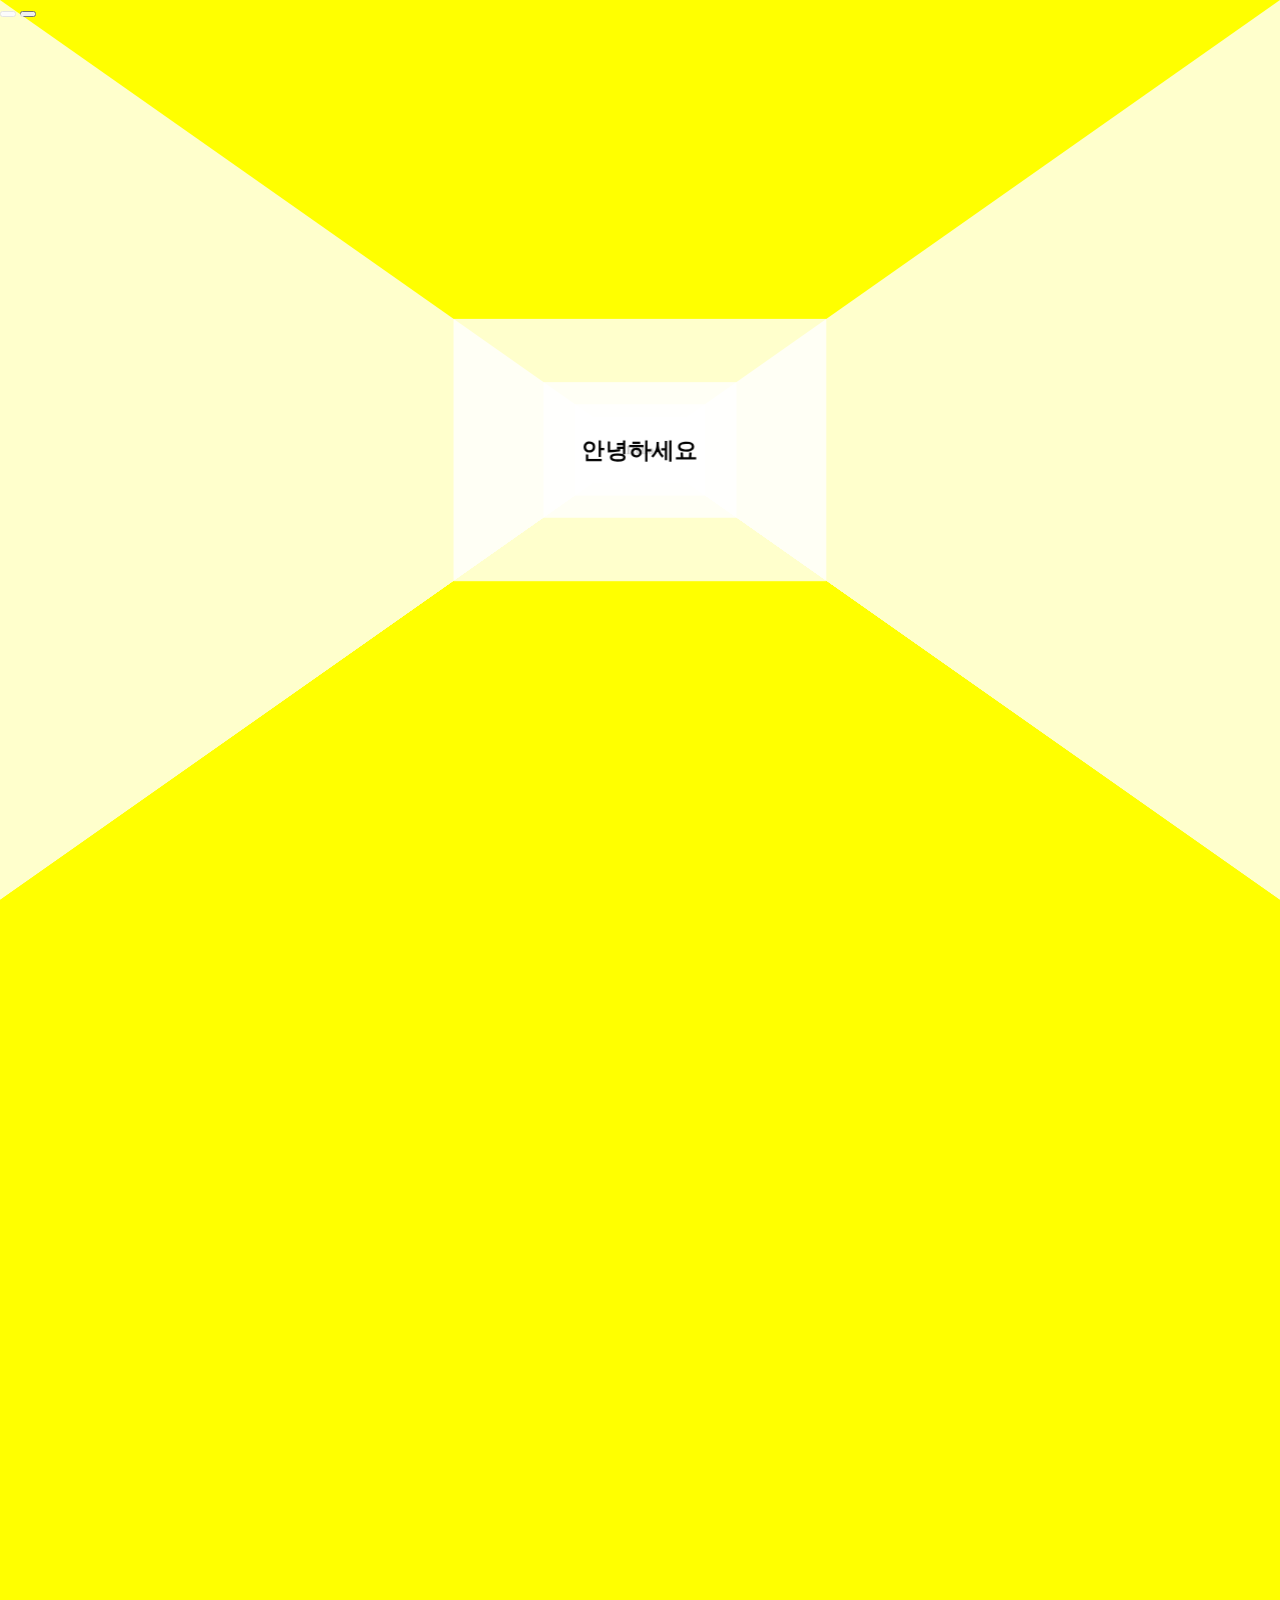
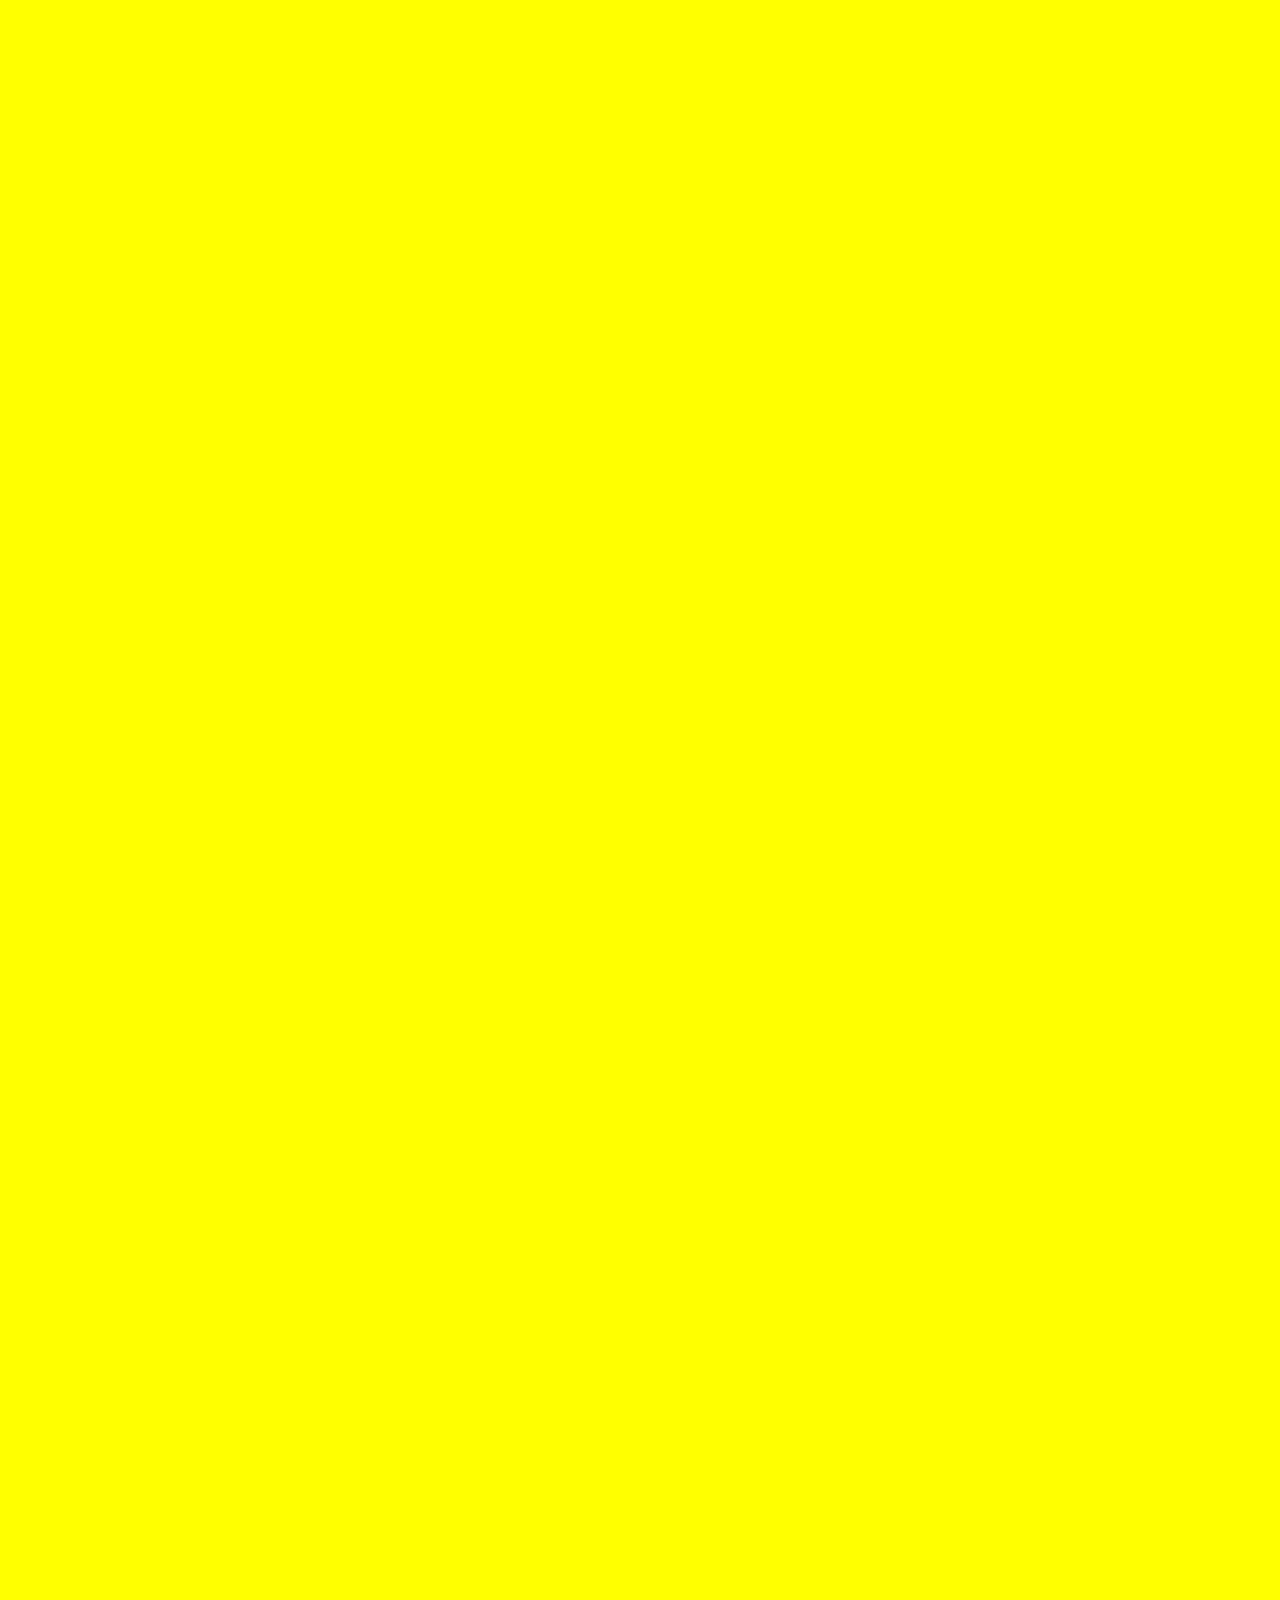
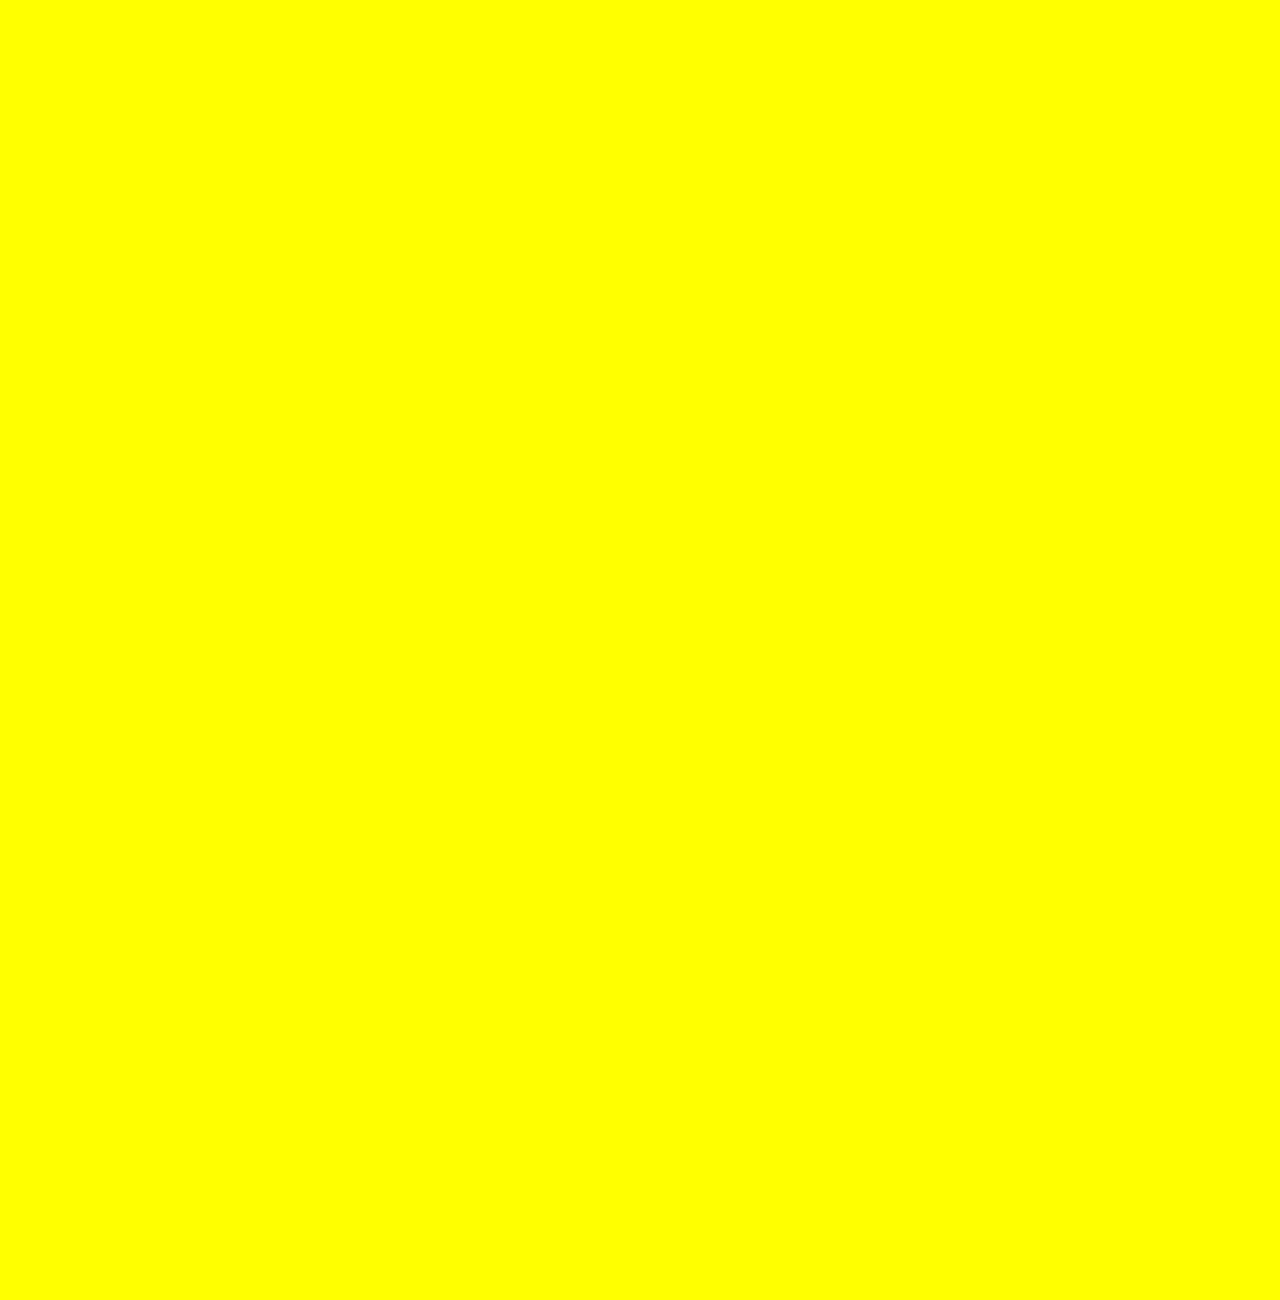
==== 12. 전진 3d 스크롤/index.html @ 977754c3 "전진! 3D 스크롤" ====
<!DOCTYPE html>
<html lang="ko">
<head>
  <meta charset="UTF-8">
  <meta http-equiv="X-UA-Compatible" content="IE=edge">
  <meta name="viewport" content="width=device-width, initial-scale=1.0">
  <title>전진! 3D 스크롤</title>
  <link rel="stylesheet" href="css/reset.css">
  <link rel="stylesheet" href="css/style.css">
</head>
<body>
  
  <div class="progress-bar-con">
    <div class="progress-bar"></div>
  </div>
  <div class="select-character">
    <button class="select-character-btn select-character-btn-ilbuni" data-char="ilbuni"></button>
    <button class="select-character-btn select-character-btn-ragirl" data-char="ragirl"></button>
  </div>

  <div class="world">
    <div class="stage">
      <div class="house">
        <section class="wall wall-left"></section>
        <section class="wall wall-right"></section>
        <section class="wall wall-front wall-front-a">
          <div class="wall-content">
            <h2 class="wall-title">안녕하세요</h2>
          </div>
        </section>
        <section class="wall wall-front wall-front-b">
          <div class="wall-content">
            <h2 class="wall-title">Hello</h2>
          </div>
        </section>
        <section class="wall wall-front wall-front-c">
          <div class="wall-content">
            <h2 class="wall-title">Hola</h2>
          </div>
        </section>
        <section class="wall wall-front wall-front-d">
          <div class="wall-content">
            <h2 class="wall-title" lang="ja-JP">こんにちは</h2>
          </div>
        </section>
      </div>
      <!-- house end -->
      <!-- <div>

        캐릭터 놓는 곳

      </div> -->

    </div>
    <!-- stage end -->
  </div>
  <!-- world end -->

  <script src="js/main.js"></script>
  <script src="js/wall3d.js"></script>
</body>
</html>
---- 12. 전진 3d 스크롤/css/style.css ----
body {
  height: 500vh;
  background: yellow;
}

.world {
  position: fixed;
  top: 0;
  left: 0;
  width: 100vw;
  height: 100vh; 
  perspective: 1000px; /* 3d로 만들기 */
}

.stage {
  position: absolute;
  top: 0;
  left: 0;
  width: 100vw;
  height: 100vh;
  transform-style: preserve-3d; /* 3d 설정이 자식들까지 전달되도록 설정 */
}
.house {
  width: 100vw;
  height: 100vh;
  transform: translateZ(-490vw);
  transform-style: preserve-3d;
}

.wall {
  position: absolute;
  top: 0;
  left: 0;
  width: 100vw;
  height: 100vh;
  background: rgba(255,255,255,.8);
}
.wall-left {
  width: 1000vw;
  transform: rotateY(90deg) translateZ(-500vw);;
}
.wall-right {
  width: 1000vw;
  transform: rotateY(90deg) translateZ(-400vw);
}
.wall-front-a { transform: translateZ(300vw); }
.wall-front-b { transform: translateZ(50vw); }
.wall-front-c { transform: translateZ(-200vw); }
.wall-front-d { transform: translateZ(-500vw); }

.wall-content {
  display: flex;
  align-items: center;
  justify-content: center;
  height: 100vh;
}
.wall-title {
  font-size: 5rem;
}
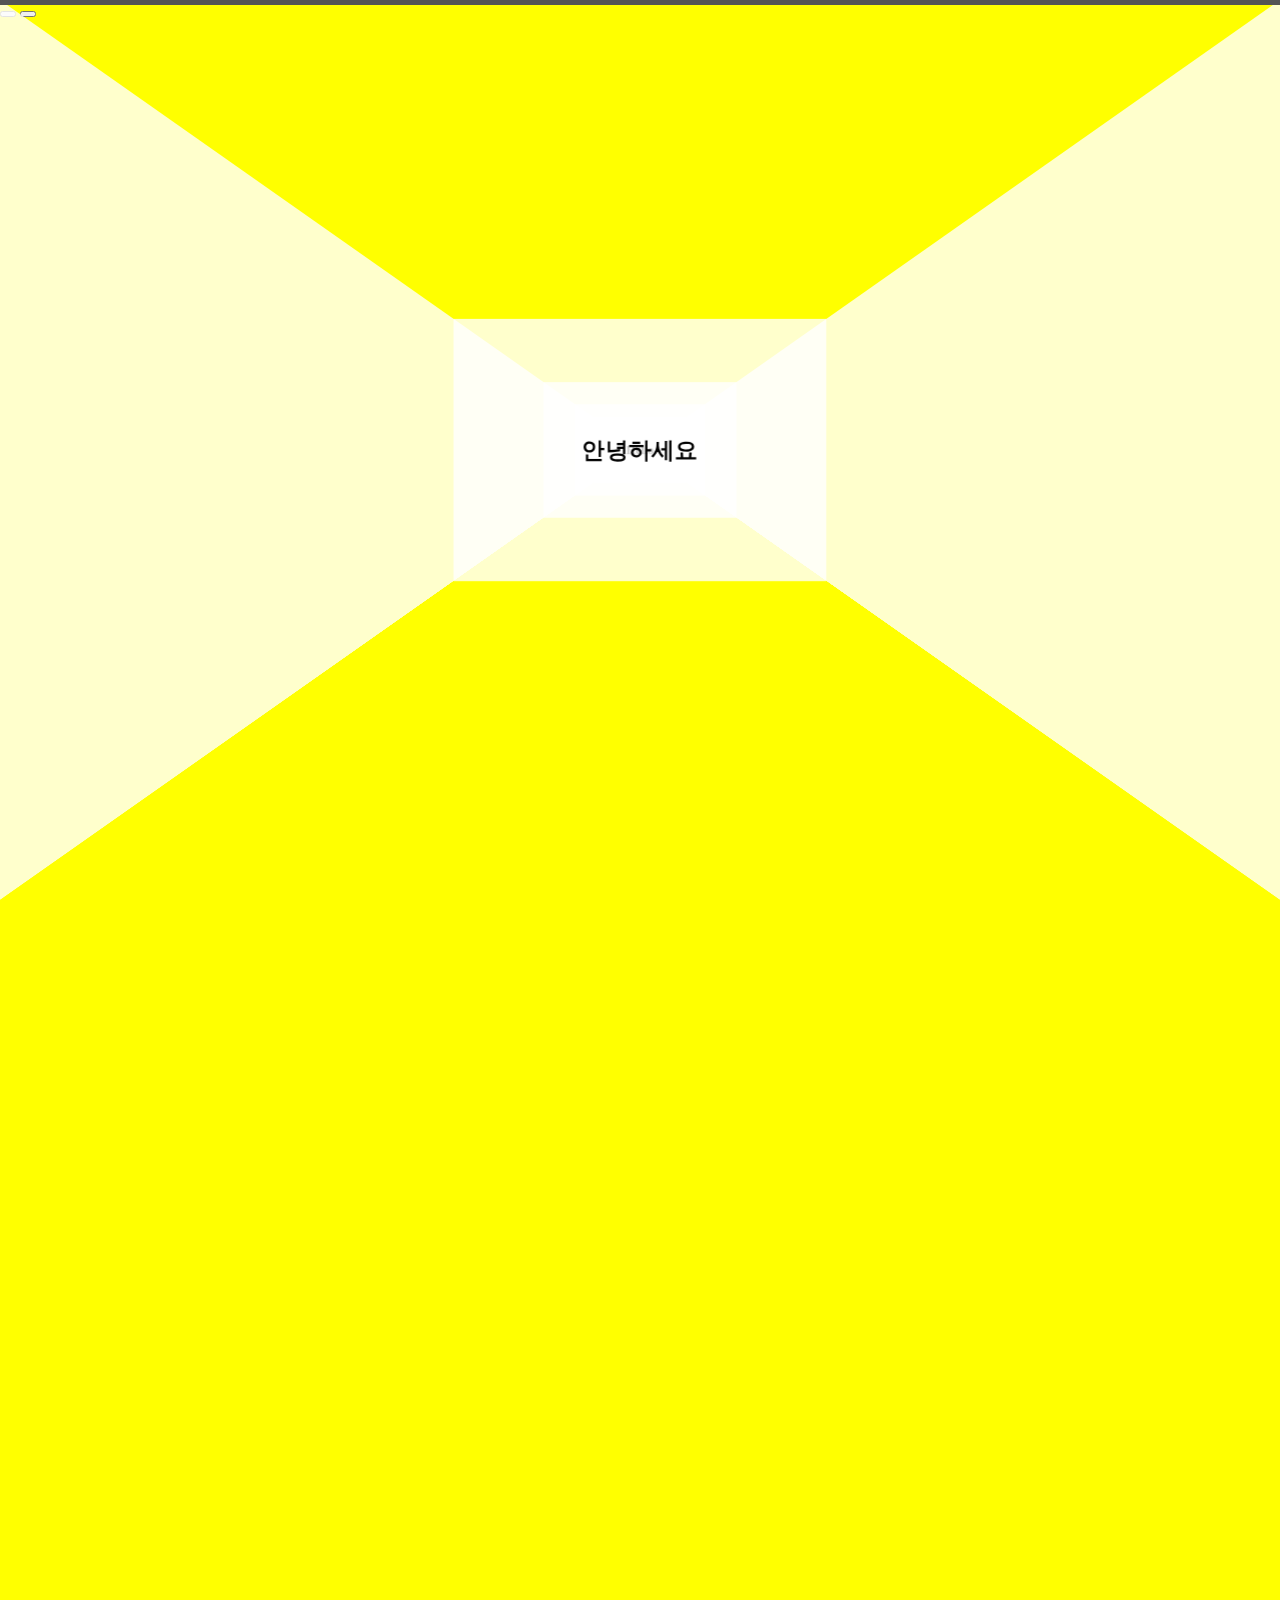
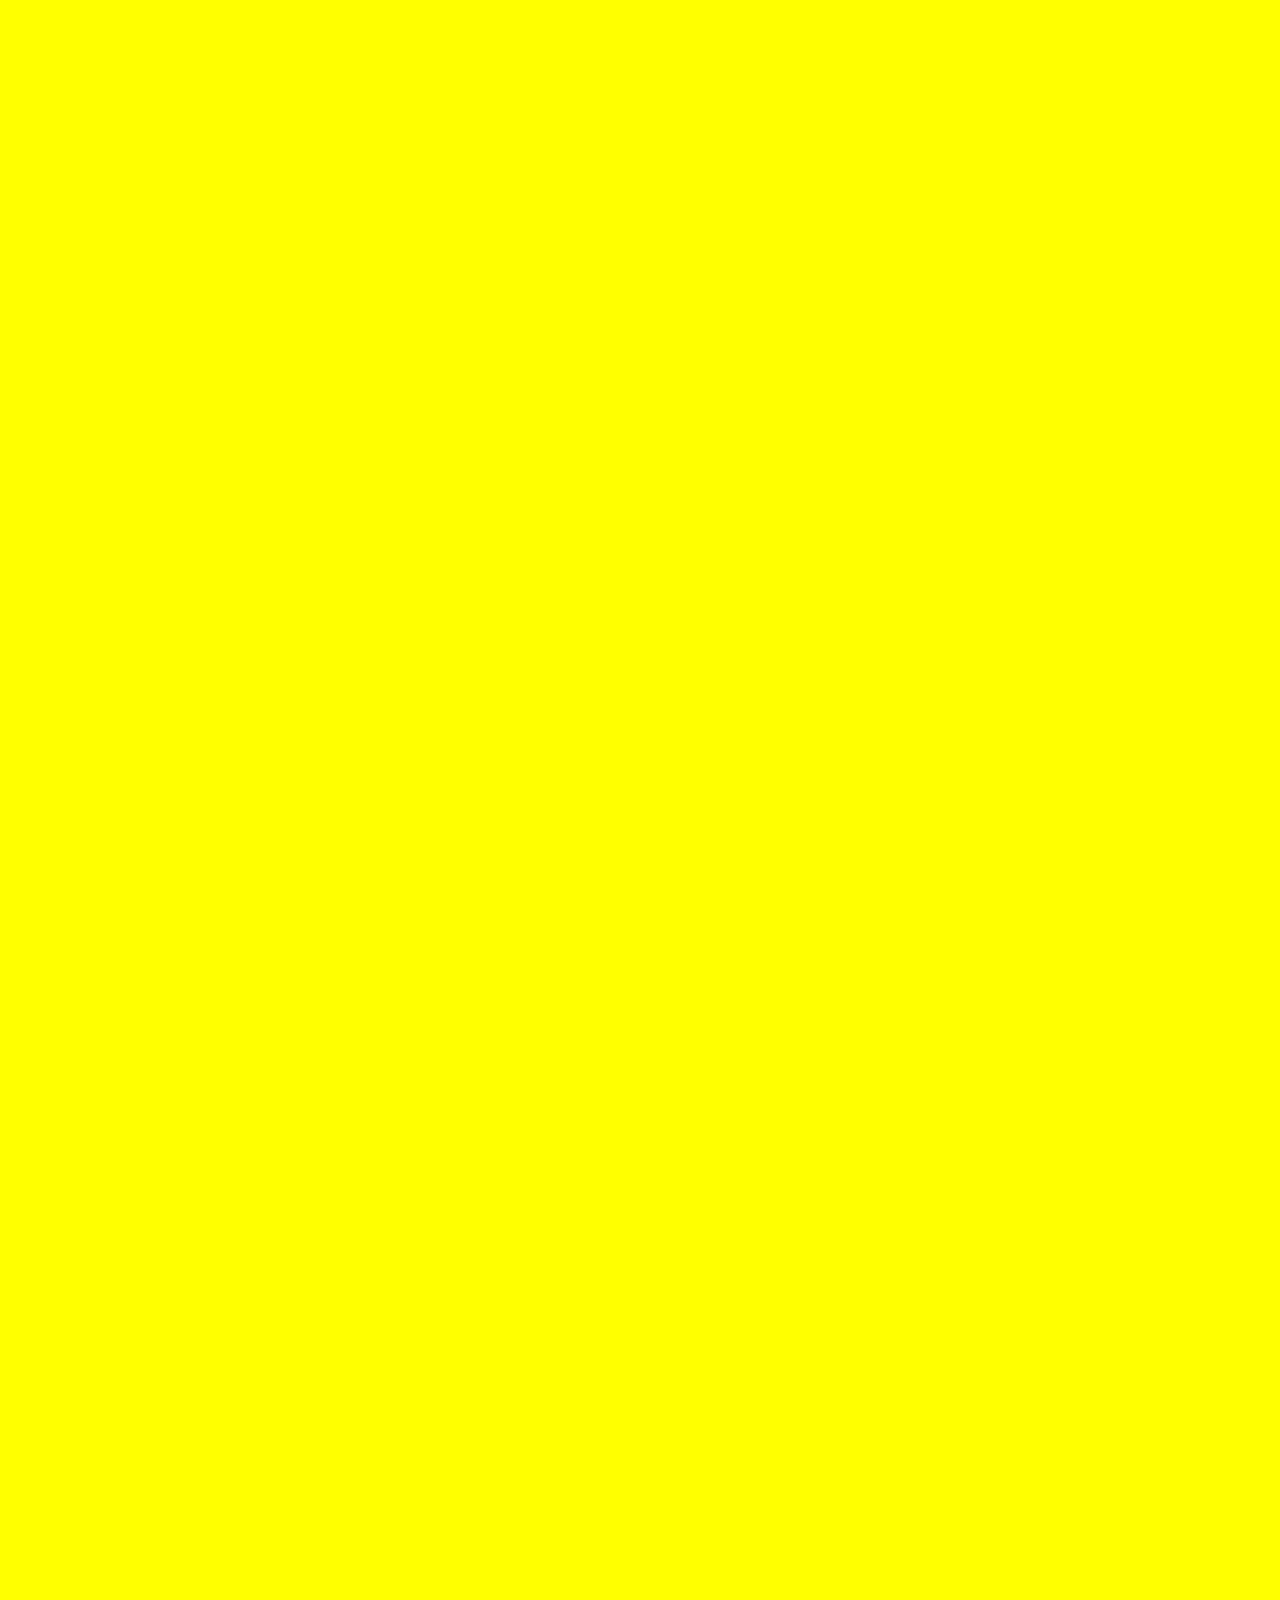
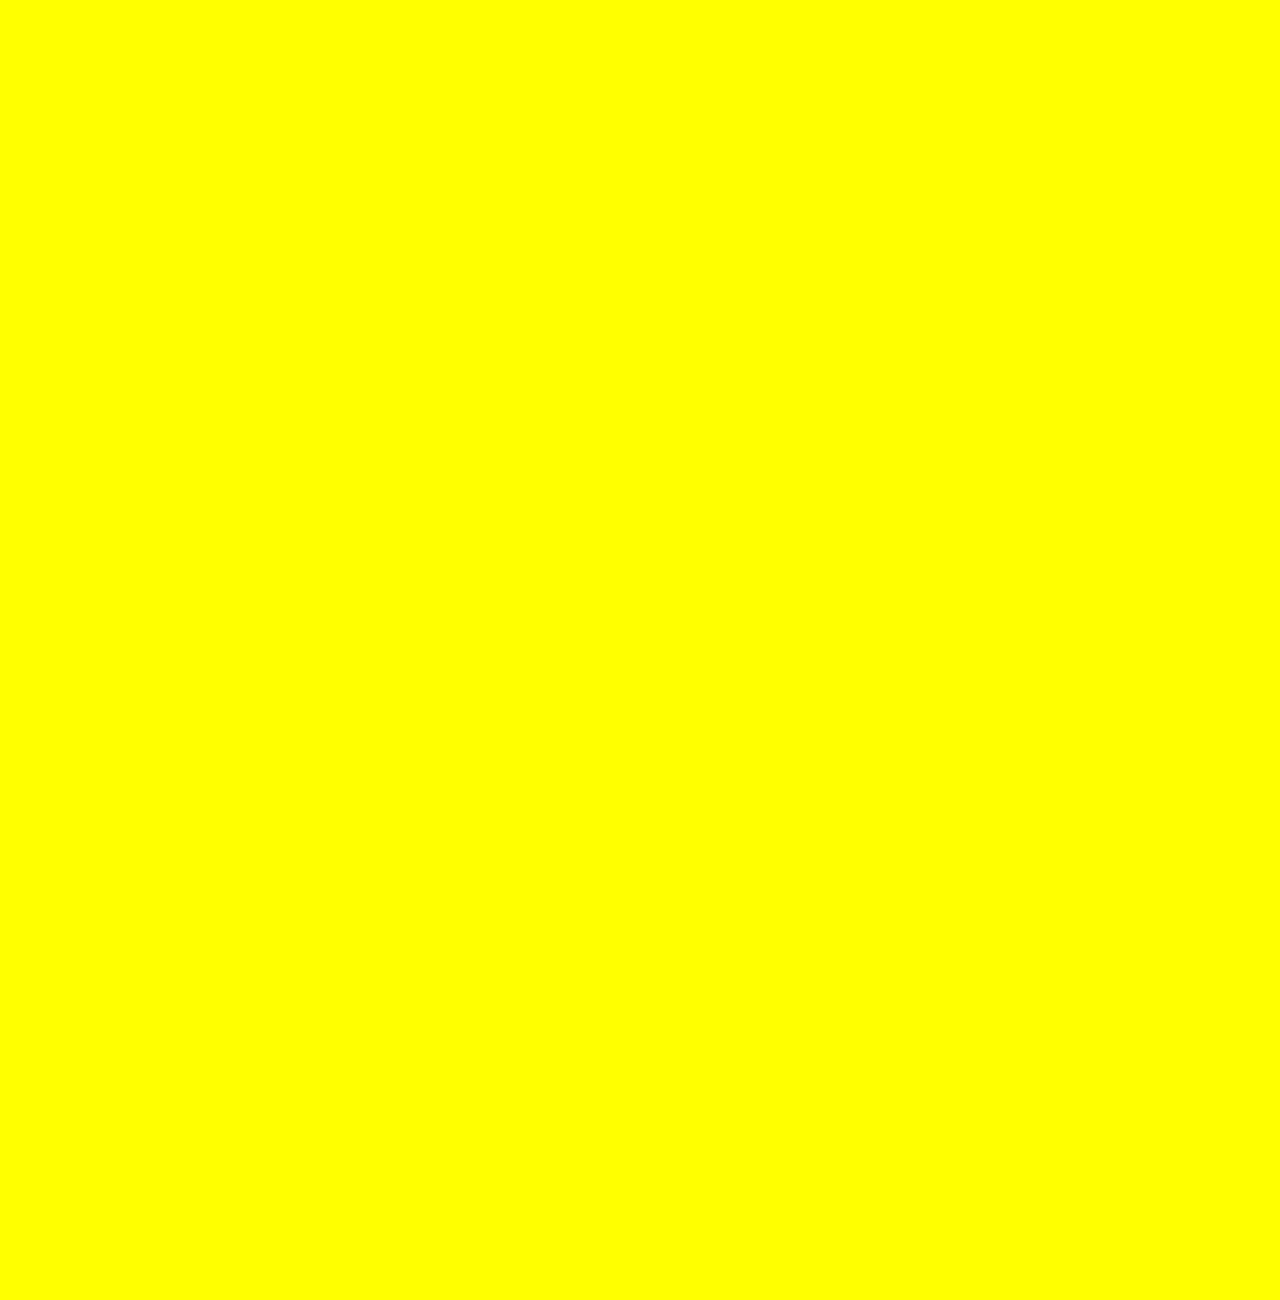
==== commit f216d329: "스크롤 가로 바, 마우스 좌표 회전" ====
--- a/12. 전진 3d 스크롤/index.html
+++ b/12. 전진 3d 스크롤/index.html
@@ -13,6 +13,7 @@
   <div class="progress-bar-con">
     <div class="progress-bar"></div>
   </div>
+  
   <div class="select-character">
     <button class="select-character-btn select-character-btn-ilbuni" data-char="ilbuni"></button>
     <button class="select-character-btn select-character-btn-ragirl" data-char="ragirl"></button>
--- a/12. 전진 3d 스크롤/css/style.css
+++ b/12. 전진 3d 스크롤/css/style.css
@@ -58,3 +58,18 @@
   font-size: 5rem;
 }
 
+/* progress-bar-con */
+.progress-bar-con {
+  position: fixed;
+  top: 0;
+  left: 0;
+  width: 100vw;
+  height: 5px;
+  background: #555;
+  z-index: 100;
+}
+.progress-bar {
+  width: 0;
+  height: 100%;
+  background: #00a8ff;
+}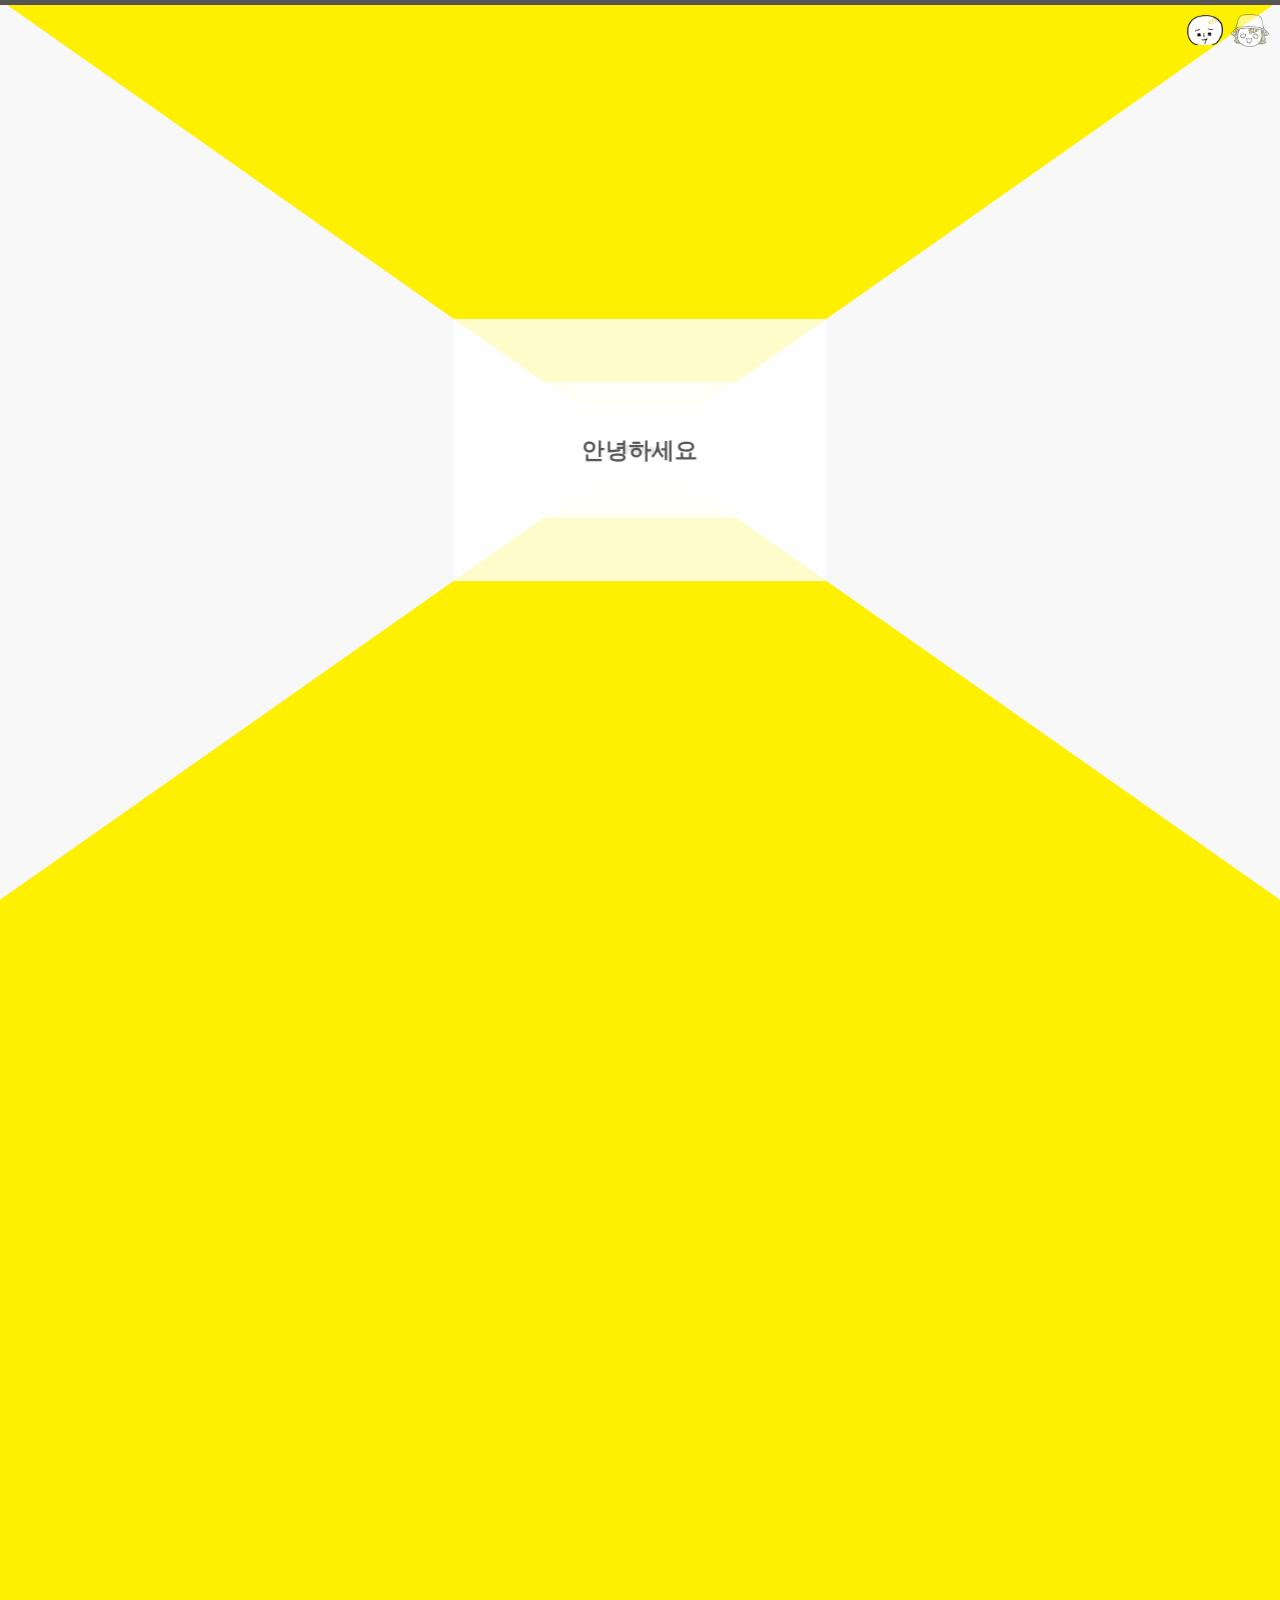
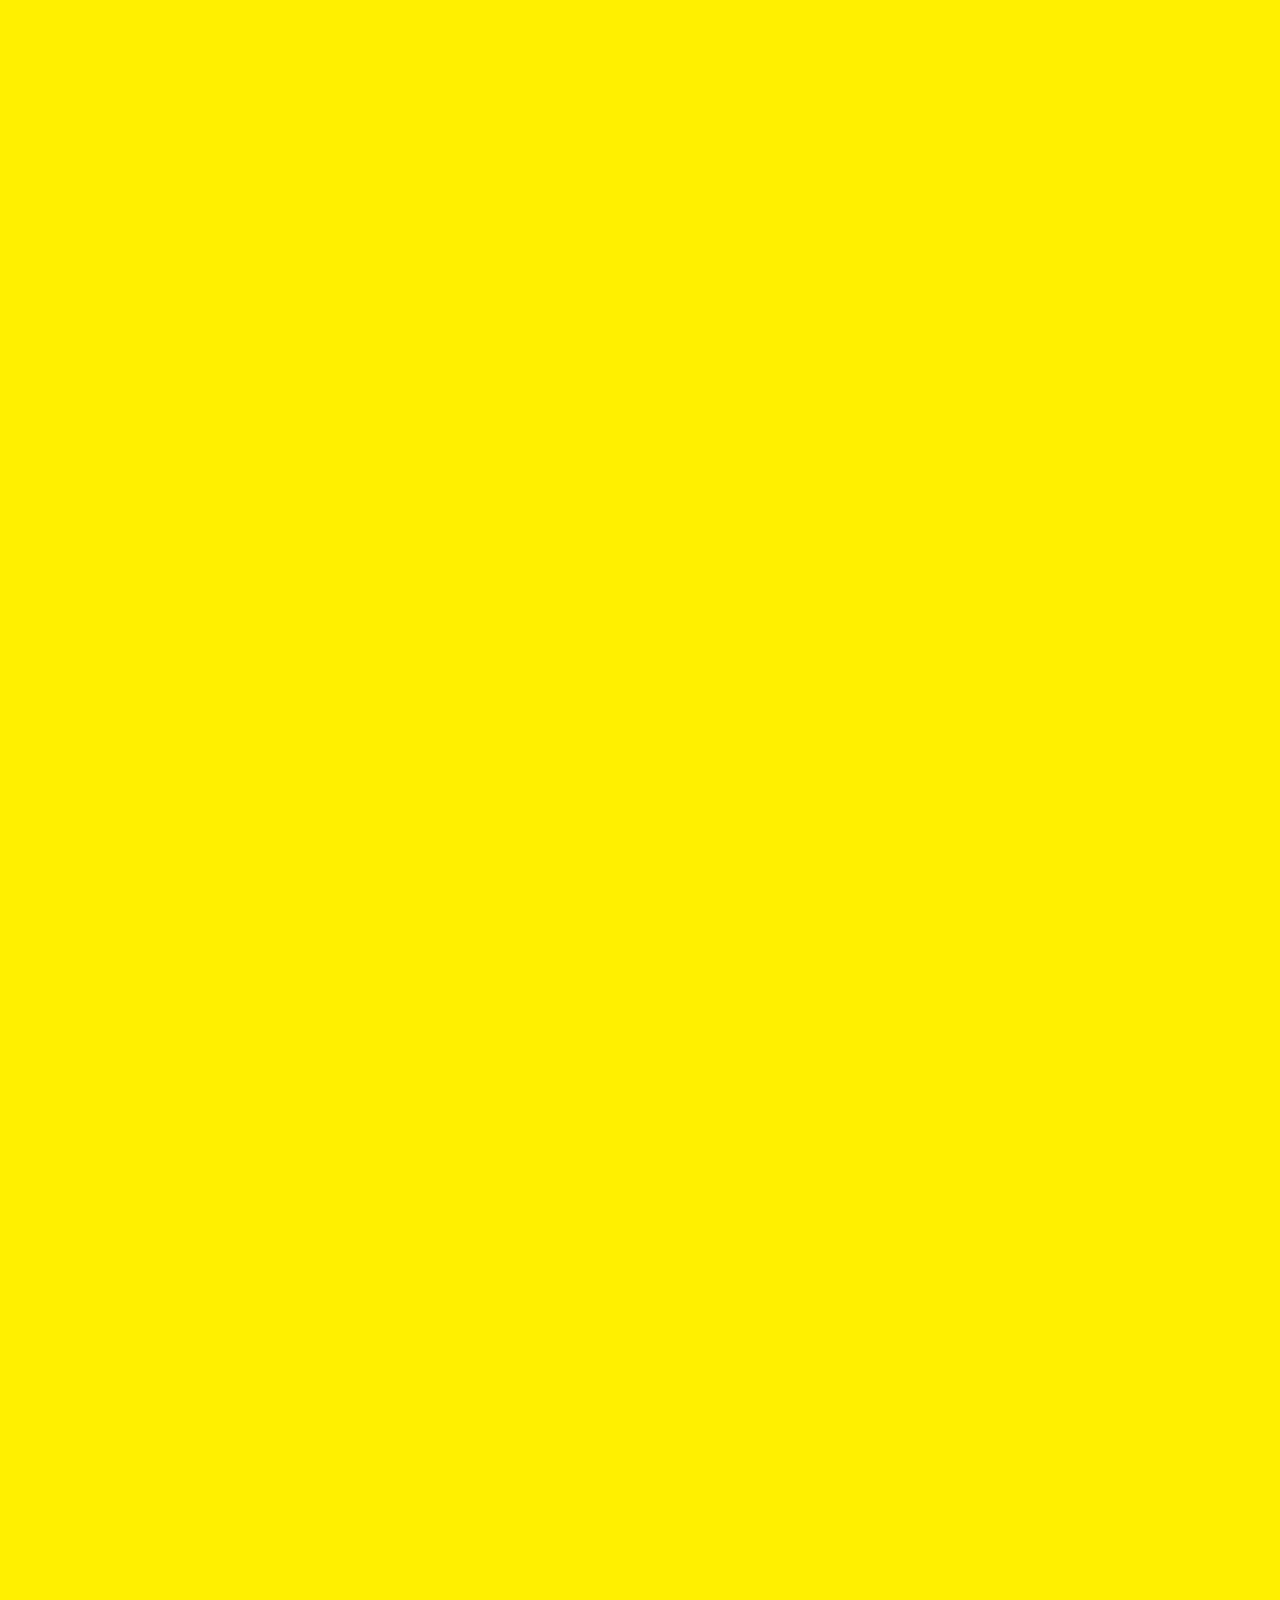
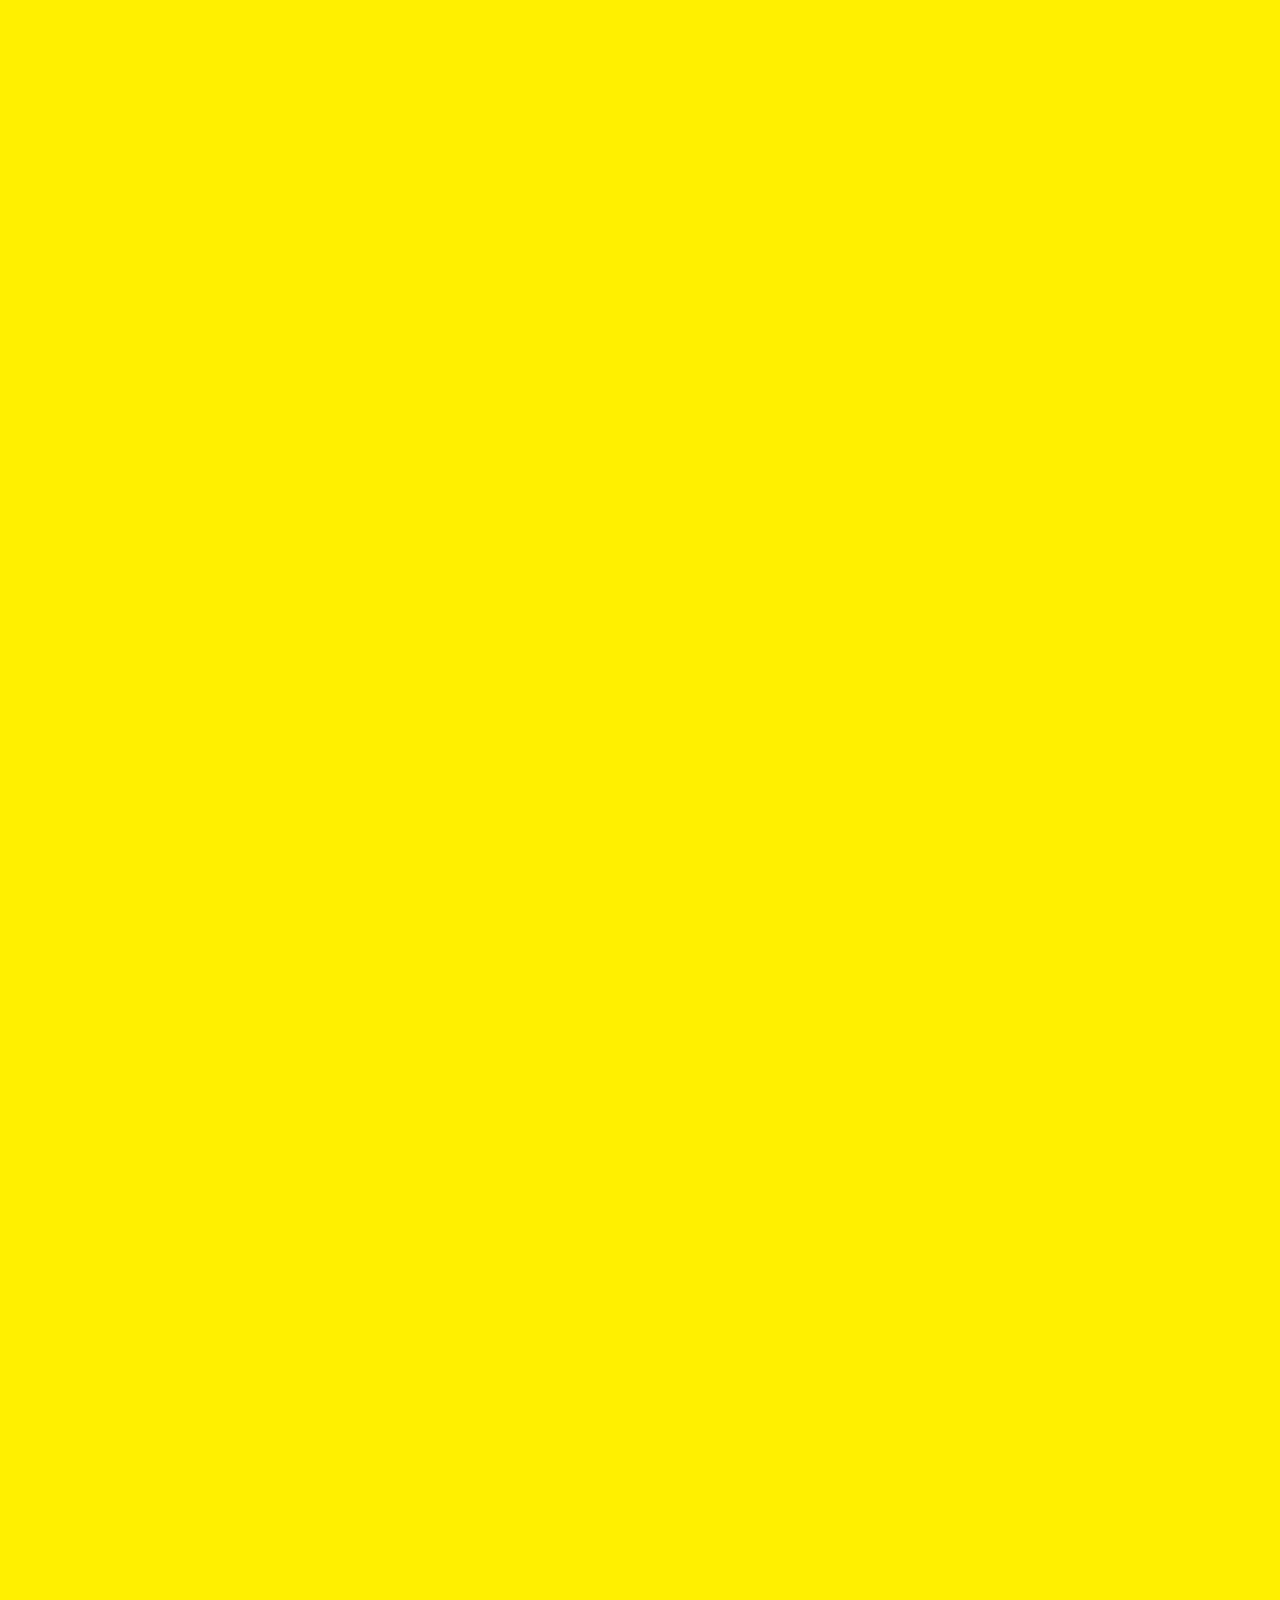
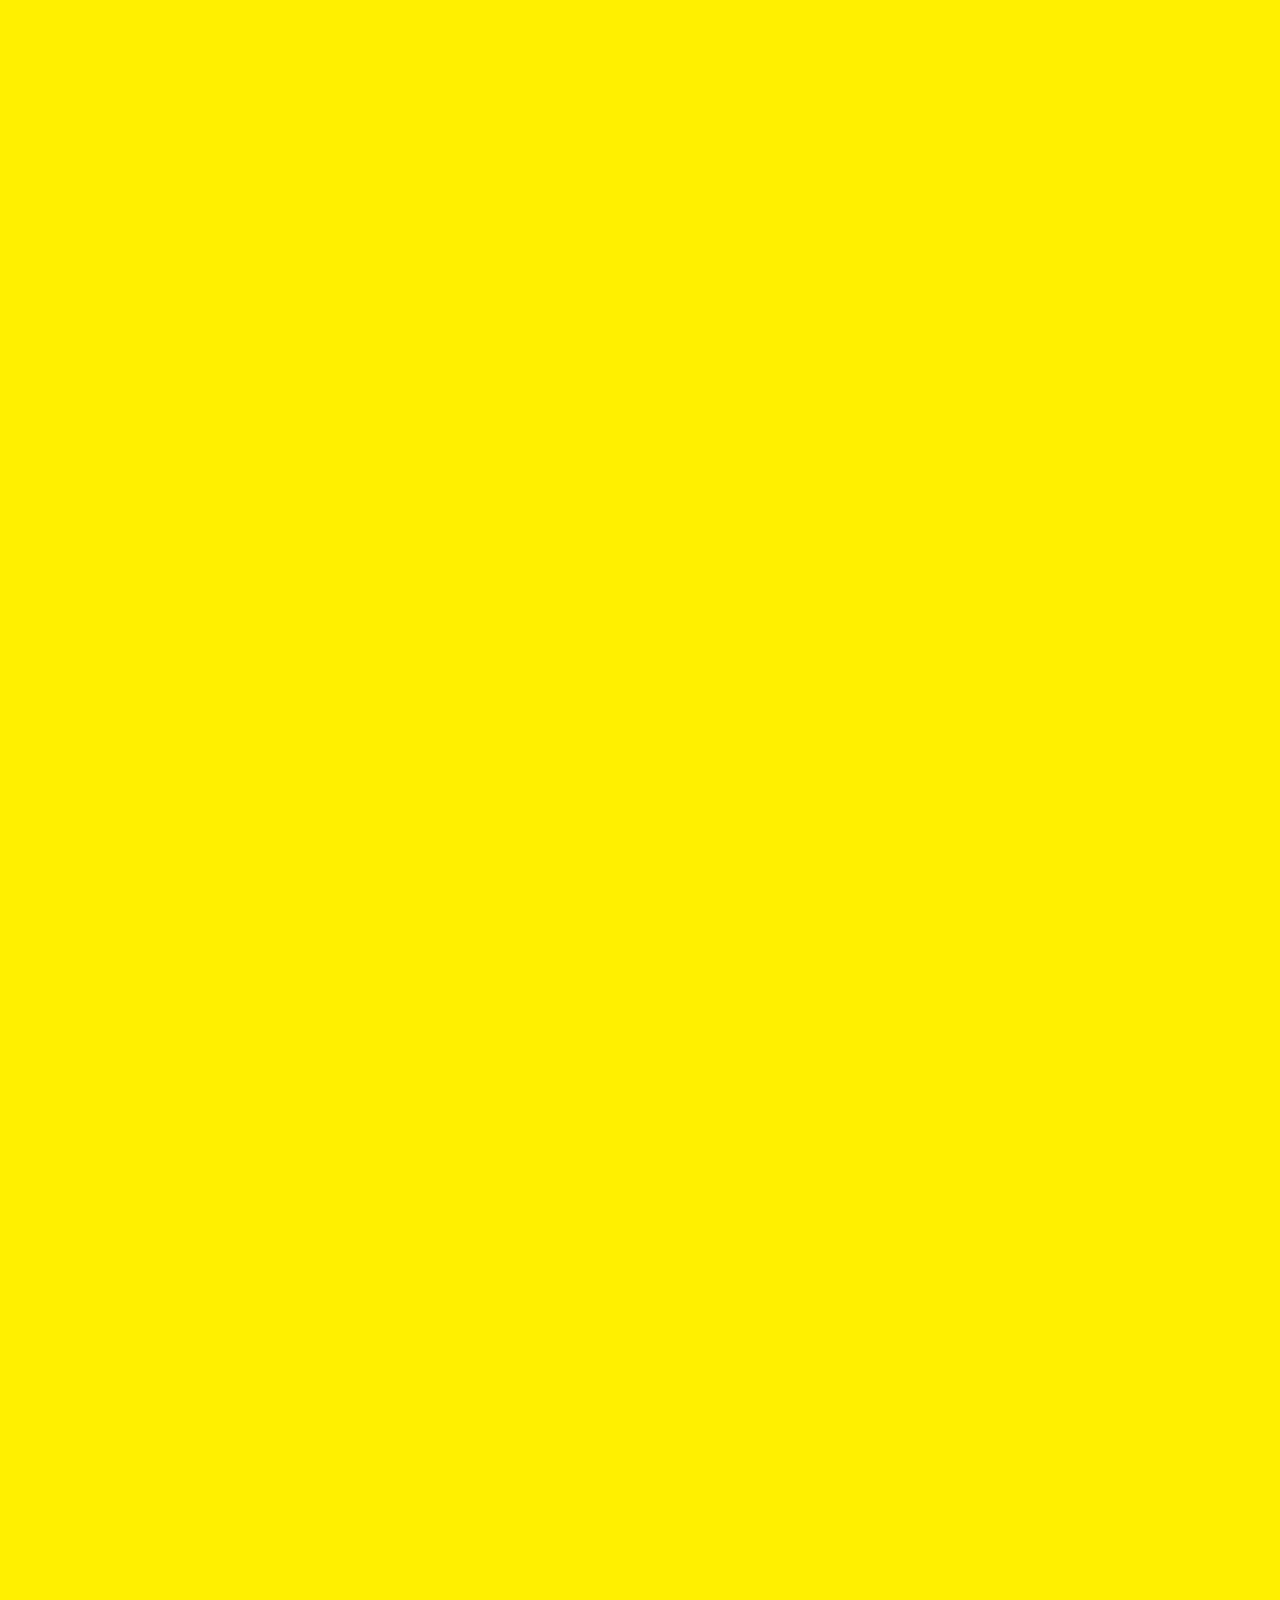
==== commit bb37e29c: "캐릭터 생성자함수, 스크롤, 키보드 이벤트" ====
--- a/12. 전진 3d 스크롤/index.html
+++ b/12. 전진 3d 스크롤/index.html
@@ -45,18 +45,40 @@
           </div>
         </section>
       </div>
-      <!-- house end -->
-      <!-- <div>
-
-        캐릭터 놓는 곳
-
+      <!-- // house -->
+      <!-- <div class="character">
+        <div class="character-face-con character-head">
+          <div class="character-face character-head-face face-front"></div>
+          <div class="character-face character-head-face face-back"></div>
+        </div>
+        <div class="character-face-con character-torso">
+          <div class="character-face character-torso-face face-front"></div>
+          <div class="character-face character-torso-face face-back"></div>
+        </div>
+        <div class="character-face-con character-arm character-arm-right">
+          <div class="character-face character-arm-face face-front"></div>
+          <div class="character-face character-arm-face face-back"></div>
+        </div>
+        <div class="character-face-con character-arm character-arm-left">
+          <div class="character-face character-arm-face face-front"></div>
+          <div class="character-face character-arm-face face-back"></div>
+        </div>
+        <div class="character-face-con character-leg character-leg-right">
+          <div class="character-face character-leg-face face-front"></div>
+          <div class="character-face character-arm-face face-back"></div>
+        </div>
+        <div class="character-face-con character-leg character-leg-left">
+          <div class="character-face character-leg-face face-front"></div>
+          <div class="character-face character-arm-face face-back"></div>
+        </div>
       </div> -->
 
     </div>
-    <!-- stage end -->
+    <!-- // stage -->
   </div>
   <!-- world end -->
 
+  <script src="js/character.js"></script>
   <script src="js/main.js"></script>
   <script src="js/wall3d.js"></script>
 </body>
--- a/12. 전진 3d 스크롤/css/style.css
+++ b/12. 전진 3d 스크롤/css/style.css
@@ -1,24 +1,52 @@
+/* animation */
+@keyframes ani-head {
+  to { transform: rotateX(-10deg); }
+}
+@keyframes ani-running-leg {
+  from {
+      transform: rotateX(-30deg);
+  }
+  to {
+      transform: rotateX(30deg);
+  }
+}
+@keyframes ani-running-arm {
+  from {
+      transform: rotateY(30deg);
+  }
+  to {
+      transform: rotateY(-30deg);
+  }
+}
+
 body {
-  height: 500vh;
-  background: yellow;
-}
-
+  height: 500vw;
+  font-family: 'Apple SD Gothic Neo', 'Roboto', 'Noto Sans KR', NanumGothic, 'Malgun Gothic', sans-serif;
+  -webkit-overflow-scrolling: touch;
+  color: #555;
+  background: #fff000;
+  transition: background .5s;
+}
+body[data-char='ragirl'] {
+  background: #ff7200;
+}
+
+/* world */
 .world {
   position: fixed;
-  top: 0;
-  left: 0;
-  width: 100vw;
-  height: 100vh; 
-  perspective: 1000px; /* 3d로 만들기 */
-}
-
+  left: 0;
+  top: 0;
+  width: 100vw;
+  height: 100vh;
+  perspective: 1000px;
+}
 .stage {
   position: absolute;
-  top: 0;
-  left: 0;
-  width: 100vw;
-  height: 100vh;
-  transform-style: preserve-3d; /* 3d 설정이 자식들까지 전달되도록 설정 */
+  left: 0;
+  top: 0;
+  width: 100vw;
+  height: 100vh;
+  transform-style: preserve-3d;
 }
 .house {
   width: 100vw;
@@ -26,28 +54,28 @@
   transform: translateZ(-490vw);
   transform-style: preserve-3d;
 }
-
 .wall {
   position: absolute;
-  top: 0;
-  left: 0;
-  width: 100vw;
-  height: 100vh;
-  background: rgba(255,255,255,.8);
+  left: 0;
+  top: 0;
+  width: 100vw;
+  height: 100vh;
+  background: rgba(255, 255, 255, 0.8);
 }
 .wall-left {
   width: 1000vw;
-  transform: rotateY(90deg) translateZ(-500vw);;
+  background: #f8f8f8;
+  transform: rotateY(90deg) translateZ(-500vw);
 }
 .wall-right {
   width: 1000vw;
+  background: #f8f8f8;
   transform: rotateY(90deg) translateZ(-400vw);
 }
 .wall-front-a { transform: translateZ(300vw); }
 .wall-front-b { transform: translateZ(50vw); }
 .wall-front-c { transform: translateZ(-200vw); }
 .wall-front-d { transform: translateZ(-500vw); }
-
 .wall-content {
   display: flex;
   align-items: center;
@@ -57,19 +85,214 @@
 .wall-title {
   font-size: 5rem;
 }
-
-/* progress-bar-con */
 .progress-bar-con {
   position: fixed;
-  top: 0;
-  left: 0;
+  left: 0;
+  top: 0;
+  z-index: 100;
   width: 100vw;
   height: 5px;
   background: #555;
-  z-index: 100;
 }
 .progress-bar {
   width: 0;
   height: 100%;
   background: #00a8ff;
-}+}
+
+/* character */
+.character {
+  position: absolute;
+  left: 12%;
+  bottom: 5%;
+  width: 10vw;
+  height: 15.58vw; /* 비율 */
+  transform-style: preserve-3d;
+}
+/* 캐릭터 방향 회전 */
+.character[data-direction='forward'] { transform: rotateY(180deg); }
+.character[data-direction='backward'] { transform: rotateY(0deg); }
+.character[data-direction='left'] { transform: rotateY(-90deg); }
+.character[data-direction='right'] { transform: rotateY(90deg); }
+
+/* 캐릭터 컨테이너 */
+.character-face-con {
+  position: absolute;
+  transform-style: preserve-3d;
+  transition: 1s;
+}
+
+/* 캐릭터 각각의 앞면, 뒷면 */
+.character-face {
+  position: absolute;
+  left: 0;
+  top: 0;
+  width: 100%;
+  height: 100%;
+  background-repeat: no-repeat;
+  background-position: 0 0;
+  background-size: cover;
+  -webkit-backface-visibility: hidden; /* 뒷면 숨기기 */
+  backface-visibility: hidden;
+}
+.character-face.face-back {
+  transform: rotateY(180deg);
+}
+
+/* 각 부위 설정 */
+.character-head {
+  left: calc(42 / 856 * 100%); /* *100%을 통해 비율로 변환 */
+  top: 0;
+  z-index: 60;
+  width: calc(770 / 856 * 100%);
+  height: calc(648 / 1334 * 100%);
+  transform-origin: center bottom; /* 기준점 설정 */
+  animation: ani-head 0.6s infinite alternate cubic-bezier(0.46, 0.18, 0.66, 0.93);
+}
+.character-head-face.face-front { background-image: url('../images/ilbuni_head_front.png'); }
+.character-head-face.face-back { background-image: url('../images/ilbuni_head_back.png'); }
+.character-torso {
+  left: calc(208 / 856 * 100%);
+  top: calc(647 / 1334 * 100%);
+  z-index: 50;
+  width: calc(428 / 856 * 100%);
+  height: calc(385 / 1334 * 100%);
+  transform-origin: center center;
+}
+.character-torso-face.face-front { background-image: url('../images/ilbuni_body_front.png'); }
+.character-torso-face.face-back { background-image: url('../images/ilbuni_body_back.png'); }
+.character-arm-right {
+  left: 0;
+  top: calc(648 / 1334 * 100%);
+  width: calc(244 / 856 * 100%);
+  height: calc(307 / 1334 * 100%);
+  transform-origin: right top;
+}
+.character-arm-right .face-front { background-image: url('../images/ilbuni_arm_0.png'); }
+.character-arm-right .face-back { background-image: url('../images/ilbuni_arm_1.png'); }
+.character-arm-left {
+  left: calc(600 / 856 * 100%);
+  top: calc(648 / 1334 * 100%);
+  width: calc(244 / 856 * 100%);
+  height: calc(307 / 1334 * 100%);
+  transform-origin: left top;
+}
+.character-arm-left .face-front { background-image: url('../images/ilbuni_arm_1.png'); }
+.character-arm-left .face-back { background-image: url('../images/ilbuni_arm_0.png'); }
+.character-leg-right {
+  left: calc(200 / 856 * 100%);
+  top: calc(1031 / 1334 * 100%);
+  width: calc(230 /  856 * 100%);
+  height: calc(300 / 1334 * 100%);
+  transform-origin: center top;
+}
+.character-leg-right .face-front { background-image: url('../images/ilbuni_leg_0.png'); }
+.character-leg-right .face-back { background-image: url('../images/ilbuni_leg_1.png'); }
+.character-leg-left {
+  left: calc(414 / 856 * 100%);
+  top: calc(1031 / 1334 * 100%);
+  width: calc(230 /  856 * 100%);
+  height: calc(300 / 1334 * 100%);
+  transform-origin: center top;
+}
+.character-leg-left .face-front { background-image: url('../images/ilbuni_leg_1.png'); }
+.character-leg-left .face-back { background-image: url('../images/ilbuni_leg_0.png'); }
+
+/* 스크롤에 따른 팔 다리 애니메이션 실행 */
+.character.running .character-leg-right { animation: ani-running-leg 0.2s alternate infinite linear; }
+.character.running .character-leg-left { animation: ani-running-leg 0.2s alternate-reverse infinite linear; }
+.character.running .character-arm { animation: ani-running-arm 0.2s alternate infinite linear; }
+body[data-char='ragirl'] .character {
+  width: 12vw;
+  height: calc(12vw * 1.4135);
+}
+body[data-char='ragirl'] .character-head {
+  left: calc(23 / 948 * 100%);
+  width: calc(920 / 948 * 100%);
+  height: calc(750 / 1340 * 100%);
+}
+body[data-char='ragirl'] .character-head-face.face-front { background-image: url('../images/ragirl_head_front.png'); }
+body[data-char='ragirl'] .character-head-face.face-back { background-image: url('../images/ragirl_head_back.png'); }
+body[data-char='ragirl'] .character-torso {
+  left: calc(273 / 948 * 100%);
+  top: calc(630 / 1340 * 100%);
+  z-index: 50;
+  width: calc(402 / 948 * 100%);
+  height: calc(444 / 1340 * 100%);
+  transform-origin: center center;
+}
+body[data-char='ragirl'] .character-torso-face.face-front { background-image: url('../images/ragirl_body_front.png'); }
+body[data-char='ragirl'] .character-torso-face.face-back { background-image: url('../images/ragirl_body_back.png'); }
+body[data-char='ragirl'] .character-arm-right {
+  left: calc(134 / 948 * 100%);
+  top: calc(709 / 1340 * 100%);
+  width: calc(138 / 948 * 100%);
+  height: calc(300 / 1340 * 100%);
+  transform-origin: right top;
+}
+body[data-char='ragirl'] .character-arm-right .face-front { background-image: url('../images/ragirl_arm_0_front.png'); }
+body[data-char='ragirl'] .character-arm-right .face-back { background-image: url('../images/ragirl_arm_1_back.png'); }
+body[data-char='ragirl'] .character-arm-left {
+  left: calc(675 / 948 * 100%);
+  top: calc(709 / 1340 * 100%);
+  width: calc(138 / 948 * 100%);
+  height: calc(300 / 1340 * 100%);
+  transform-origin: left top;
+}
+body[data-char='ragirl'] .character-arm-left .face-front { background-image: url('../images/ragirl_arm_1_front.png'); }
+body[data-char='ragirl'] .character-arm-left .face-back { background-image: url('../images/ragirl_arm_0_back.png'); }
+body[data-char='ragirl'] .character-leg-right {
+  left: calc(290 / 948 * 100%);
+  top: calc(1075 / 1340 * 100%);
+  width: calc(186 / 948 * 100%);
+  height: calc(264 / 1340 * 100%);
+  transform-origin: center top;
+}
+body[data-char='ragirl'] .character-leg-right .face-front { background-image: url('../images/ragirl_leg_0.png'); }
+body[data-char='ragirl'] .character-leg-right .face-back { background-image: url('../images/ragirl_leg_1.png'); }
+body[data-char='ragirl'] .character-leg-left {
+  left: calc(474 / 948 * 100%);
+  top: calc(1075 / 1340 * 100%);
+  width: calc(186 / 948 * 100%);
+  height: calc(264 / 1340 * 100%);
+  transform-origin: center top;
+}
+body[data-char='ragirl'] .character-leg-left .face-front { background-image: url('../images/ragirl_leg_1.png'); }
+body[data-char='ragirl'] .character-leg-left .face-back { background-image: url('../images/ragirl_leg_0.png'); }
+
+/* character button */
+.select-character {
+  display: flex;
+  align-items: center;
+  position: fixed;
+  right: 10px;
+  top: 10px;
+  z-index: 100;
+}
+.select-character-btn {
+  width: 40px;
+  height: 40px;
+  margin-left: 5px;
+  border: 0;
+  background-color: transparent;
+  background-repeat: no-repeat;
+  background-position: 50% 50%;
+  background-size: contain;
+  cursor: pointer;
+  transition: 0.5s;
+}
+.select-character-btn-ilbuni {
+  background-image: url('../images/ilbuni_head_front.png');
+  background-size: 36px auto;
+}
+.select-character-btn-ragirl {
+  background-image: url('../images/ragirl_head_front.png');
+  opacity: 0.5;
+}
+body[data-char='ragirl'] .select-character-btn-ilbuni {
+  opacity: 0.5;
+}
+body[data-char='ilbuni'] .select-character-btn-ilbuni,
+body[data-char='ragirl'] .select-character-btn-ragirl {
+  opacity: 1;
+}
